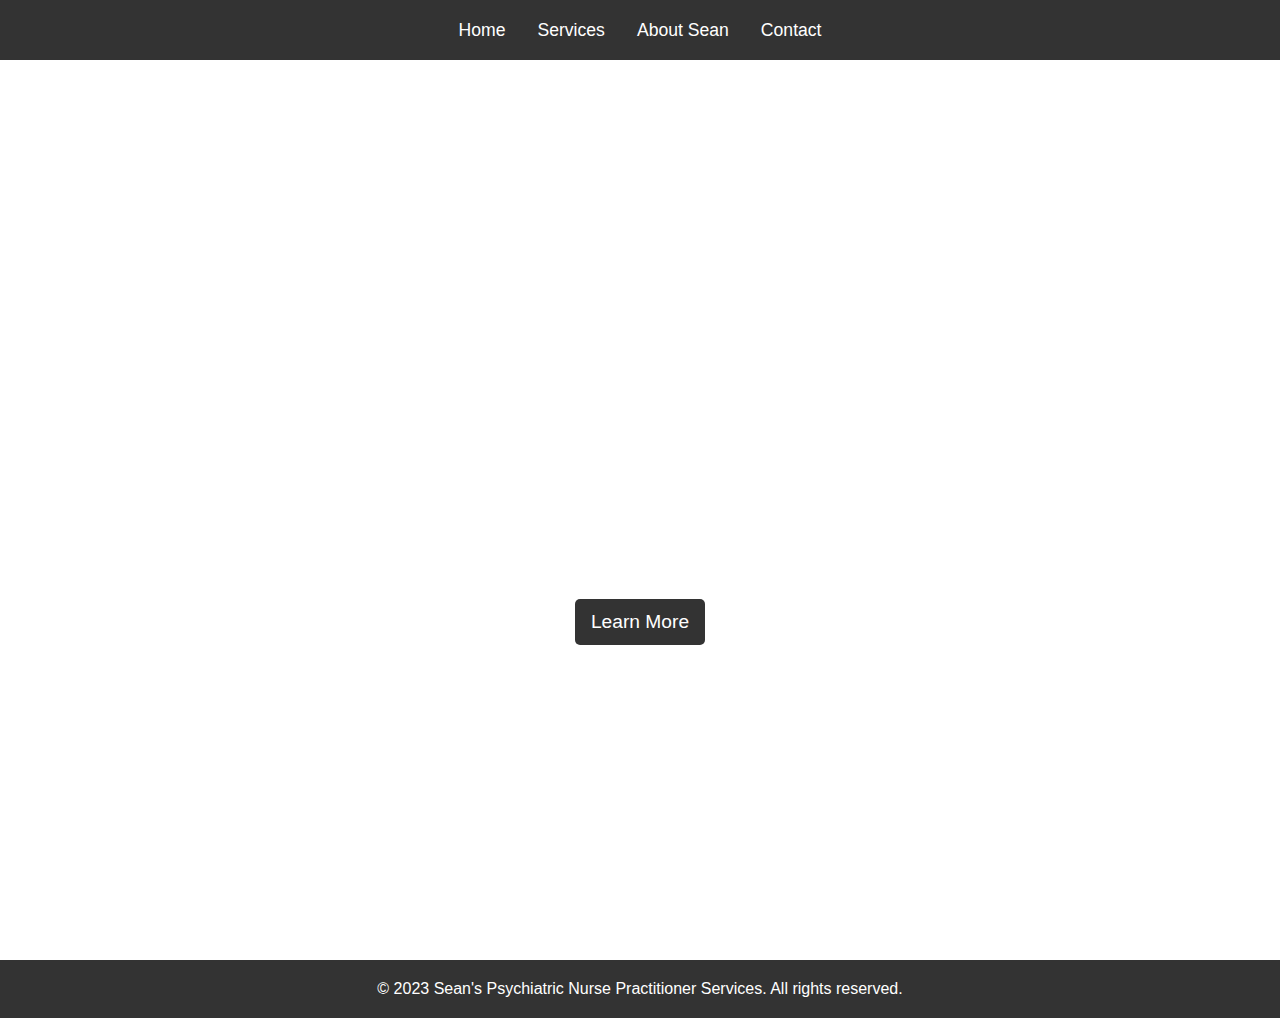
==== index.html @ aa74a1bc "baseline HTML & CSS" ====
<!DOCTYPE html>
<html lang="en">
<head>
    <meta charset="UTF-8">
    <meta name="viewport" content="width=device-width, initial-scale=1.0">
    <title>Sean's Psychiatric Nurse Practitioner Services</title>
    <link rel="stylesheet" href="style.css">
</head>
<body>
    <header>
        <nav>
            <ul>
                <li><a href="index.html">Home</a></li>
                <li><a href="services.html">Services</a></li>
                <li><a href="about.html">About Sean</a></li>
                <li><a href="contact.html">Contact</a></li>
            </ul>
        </nav>
    </header>

    <main>
        <section class="hero">
            <h1>Welcome to Sean's Psychiatric Nurse Practitioner Services</h1>
            <p>Providing professional and compassionate mental health care.</p>
            <a href="services.html" class="cta-button">Learn More</a>
        </section>
    </main>

    <footer>
        <p>&copy; 2023 Sean's Psychiatric Nurse Practitioner Services. All rights reserved.</p>
    </footer>
</body>
</html>
---- style.css ----
* {
    margin: 0;
    padding: 0;
    box-sizing: border-box;
}

body {
    font-family: Arial, sans-serif;
    line-height: 1.6;
}

header {
    background: #333;
    padding: 1rem;
}

nav ul {
    display: flex;
    justify-content: center;
    list-style: none;
}

nav ul li {
    margin: 0 1rem;
}

nav ul li a {
    color: #fff;
    text-decoration: none;
    font-size: 1.1rem;
}

nav ul li a:hover {
    text-decoration: underline;
}

.hero {
    background: url('nurse_practitioner_background.jpg') no-repeat center center/cover;
    height: 100vh;
    display: flex;
    justify-content: center;
    align-items: center;
    flex-direction: column;
    text-align: center;
    color: #fff;
    padding: 0 2rem;
}

.hero h1 {
    font-size: 3rem;
    margin-bottom: 1rem;
}

.hero p {
    font-size: 1.5rem;
    margin-bottom: 1rem;
}

.cta-button {
    background: #333;
    color: #fff;
    font-size: 1.2rem;
    padding: 0.5rem 1rem;
    text-decoration: none;
    border-radius: 5px;
}

.cta-button:hover {
    background: #444;
}

footer {
    background: #333;
    color: #fff;
    padding: 1rem;
    text-align: center;
}
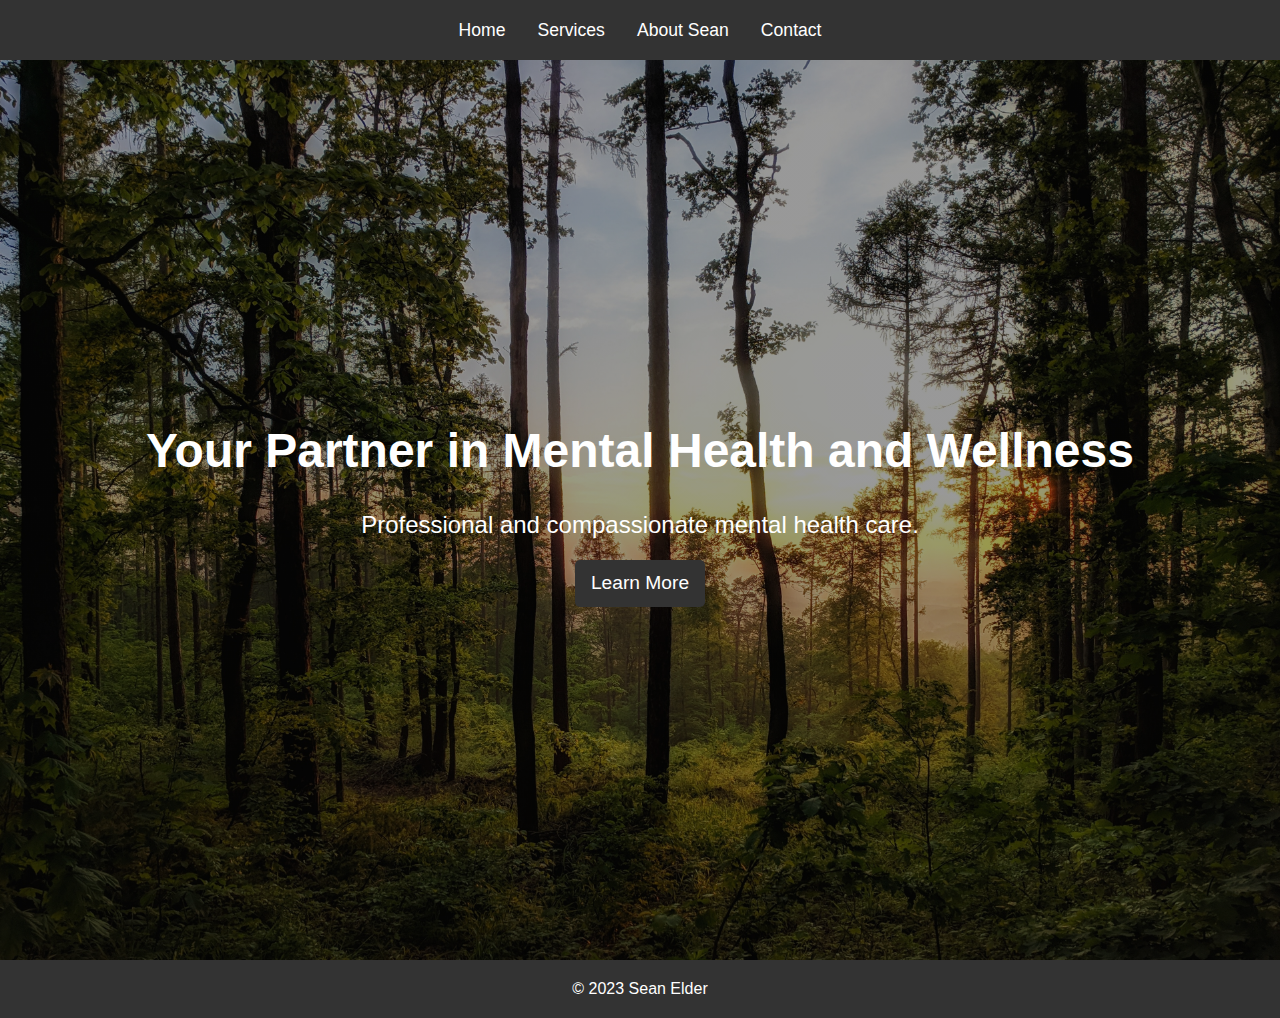
==== commit 8e4c3760: "V2" ====
--- a/index.html
+++ b/index.html
@@ -4,7 +4,7 @@
     <meta charset="UTF-8">
     <meta name="viewport" content="width=device-width, initial-scale=1.0">
     <title>Sean's Psychiatric Nurse Practitioner Services</title>
-    <link rel="stylesheet" href="style.css">
+    <link rel="stylesheet" href="assets/css/style.css">
 </head>
 <body>
     <header>
@@ -20,14 +20,14 @@
 
     <main>
         <section class="hero">
-            <h1>Welcome to Sean's Psychiatric Nurse Practitioner Services</h1>
-            <p>Providing professional and compassionate mental health care.</p>
+            <h1>Your Partner in Mental Health and Wellness</h1>
+            <p>Professional and compassionate mental health care.</p>
             <a href="services.html" class="cta-button">Learn More</a>
         </section>
     </main>
 
     <footer>
-        <p>&copy; 2023 Sean's Psychiatric Nurse Practitioner Services. All rights reserved.</p>
+        <p>&copy; 2023 Sean Elder</p>
     </footer>
 </body>
 </html>
--- a/assets/css/style.css
+++ b/assets/css/style.css
@@ -0,0 +1,107 @@
+* {
+    margin: 0;
+    padding: 0;
+    box-sizing: border-box;
+}
+
+body {
+    font-family: Arial, sans-serif;
+    line-height: 1.6;
+}
+
+header {
+    background: #333;
+    padding: 1rem;
+}
+
+nav ul {
+    display: flex;
+    justify-content: center;
+    list-style: none;
+}
+
+nav ul li {
+    margin: 0 1rem;
+}
+
+nav ul li a {
+    color: #fff;
+    text-decoration: none;
+    font-size: 1.1rem;
+}
+
+nav ul li a:hover {
+    text-decoration: underline;
+}
+
+.hero {
+    background: linear-gradient(rgba(0, 0, 0, 0.4), rgba(0, 0, 0, 0.4)), url('../images/nurse_practitioner_background.jpg') no-repeat center center/cover;
+    height: 100vh;
+    display: flex;
+    justify-content: center;
+    align-items: center;
+    flex-direction: column;
+    text-align: center;
+    color: #fff;
+    padding: 0 2rem;
+}
+
+.hero h1 {
+    font-size: 3rem;
+    margin-bottom: 1rem;
+}
+
+.hero p {
+    font-size: 1.5rem;
+    margin-bottom: 1rem;
+}
+
+.cta-button {
+    background: #333;
+    color: #fff;
+    font-size: 1.2rem;
+    padding: 0.5rem 1rem;
+    text-decoration: none;
+    border-radius: 5px;
+}
+
+.cta-button:hover {
+    background: #444;
+}
+
+footer {
+    background: #333;
+    color: #fff;
+    padding: 1rem;
+    text-align: center;
+}
+
+/* ... (existing styles) ... */
+
+.about-content {
+    display: flex;
+    flex-direction: column;
+    align-items: center;
+    padding: 2rem;
+}
+
+.sean-portrait {
+    width: 100%;
+    max-width: 300px;
+    height: auto;
+    margin-bottom: 1rem;
+}
+
+/* Responsive layout for larger screens */
+@media (min-width: 768px) {
+    .about-content {
+        flex-direction: row;
+    }
+
+    .sean-portrait {
+        margin-right: 2rem;
+        margin-bottom: 0;
+    }
+}
+
+/* ... (remaining styles) ... */
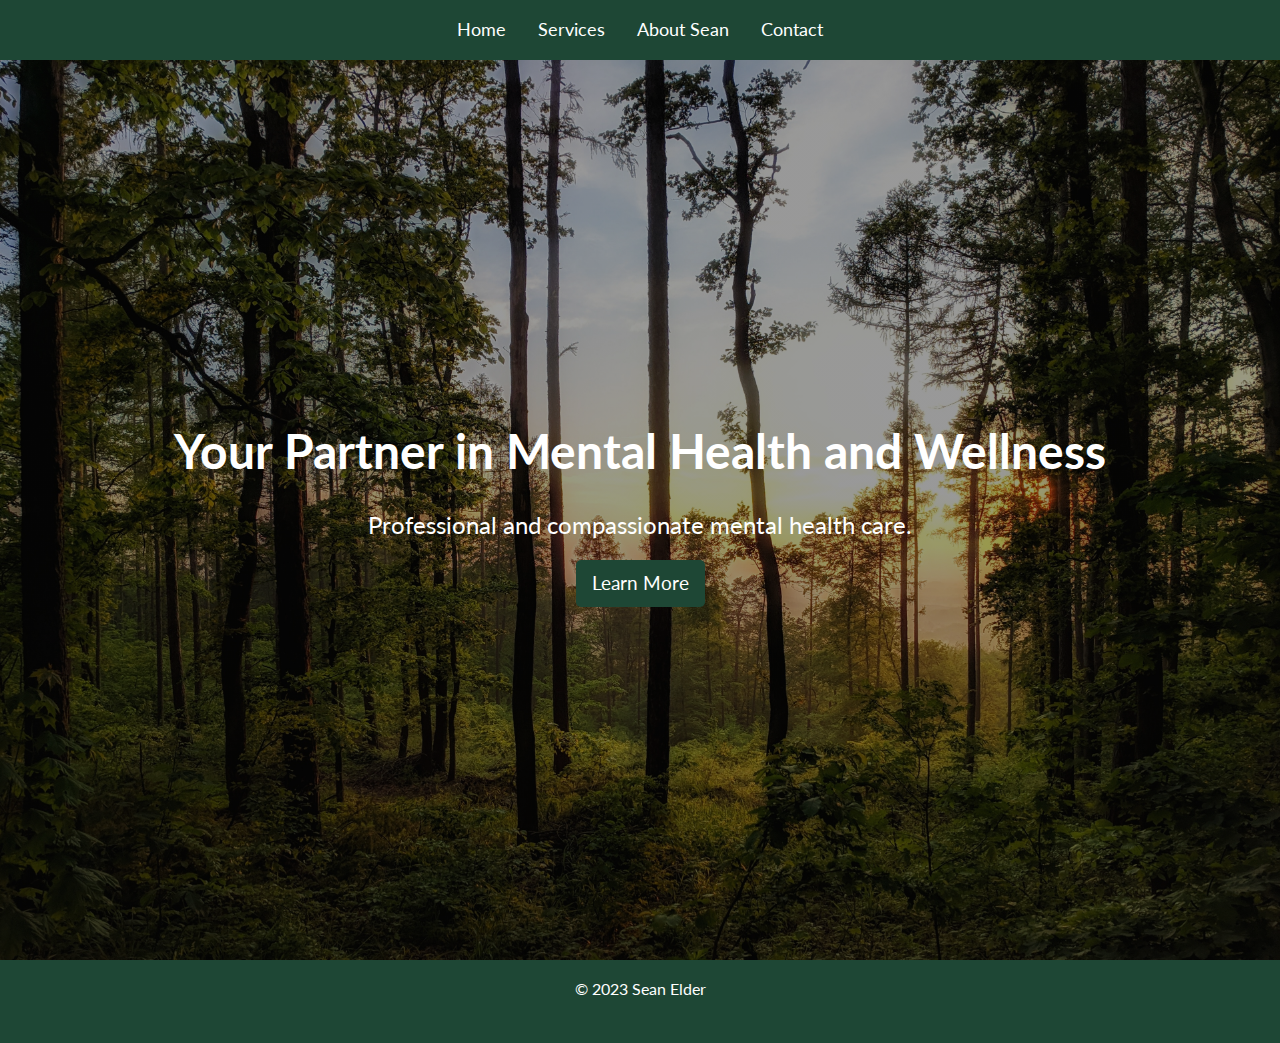
==== commit 60e3606d: "Updated design on About Page" ====
--- a/index.html
+++ b/index.html
@@ -5,6 +5,9 @@
     <meta name="viewport" content="width=device-width, initial-scale=1.0">
     <title>Sean's Psychiatric Nurse Practitioner Services</title>
     <link rel="stylesheet" href="assets/css/style.css">
+    <link rel="preconnect" href="https://fonts.gstatic.com">
+<link href="https://fonts.googleapis.com/css2?family=Lato:wght@400;700&display=swap" rel="stylesheet">
+
 </head>
 <body>
     <header>
--- a/assets/css/style.css
+++ b/assets/css/style.css
@@ -5,12 +5,22 @@
 }
 
 body {
-    font-family: Arial, sans-serif;
+    font-family: 'Lato', sans-serif;
     line-height: 1.6;
+    display: flex;
+    flex-direction: column;
+    min-height: 100vh;
+    background-image: linear-gradient(rgba(255, 255, 255, 0.8), rgba(255, 255, 255, 0.8)), url('../images/more-leaves.png');
+
+}
+
+
+main {
+    flex-grow: 1;
 }
 
 header {
-    background: #333;
+    background: #1e4735;
     padding: 1rem;
 }
 
@@ -57,7 +67,7 @@
 }
 
 .cta-button {
-    background: #333;
+    background: #1e4735;
     color: #fff;
     font-size: 1.2rem;
     padding: 0.5rem 1rem;
@@ -66,23 +76,28 @@
 }
 
 .cta-button:hover {
-    background: #444;
+    background: #1f5340;
 }
 
 footer {
-    background: #333;
+    background: #1e4735;
     color: #fff;
     padding: 1rem;
     text-align: center;
 }
 
-/* ... (existing styles) ... */
+p {
+    margin-bottom: 1.6rem; /* Adjust this value according to your preference */
+}
 
-.about-content {
-    display: flex;
-    flex-direction: column;
-    align-items: center;
+
+/* About Page CSS */
+
+ .about-sean h1 {
+    font-size: 2rem;
+    margin-bottom: 1rem;
     padding: 2rem;
+    text-align: center;
 }
 
 .sean-portrait {
@@ -90,6 +105,22 @@
     max-width: 300px;
     height: auto;
     margin-bottom: 1rem;
+} 
+
+.about-content {
+    display: flex;
+    flex-direction: column;
+    align-items: center;
+    padding: 2rem;
+    justify-content: center;
+    text-align: left;
+    font-size: 1.1rem;
+}
+
+.about-text {
+    padding-left: 1rem;
+    padding-right: 1rem;
+    max-width: 700px; 
 }
 
 /* Responsive layout for larger screens */
@@ -102,6 +133,9 @@
         margin-right: 2rem;
         margin-bottom: 0;
     }
+
+    .about-text {
+        flex-basis: 60%;
+    }
 }
-
-/* ... (remaining styles) ... */
+/* End About Page CSS */